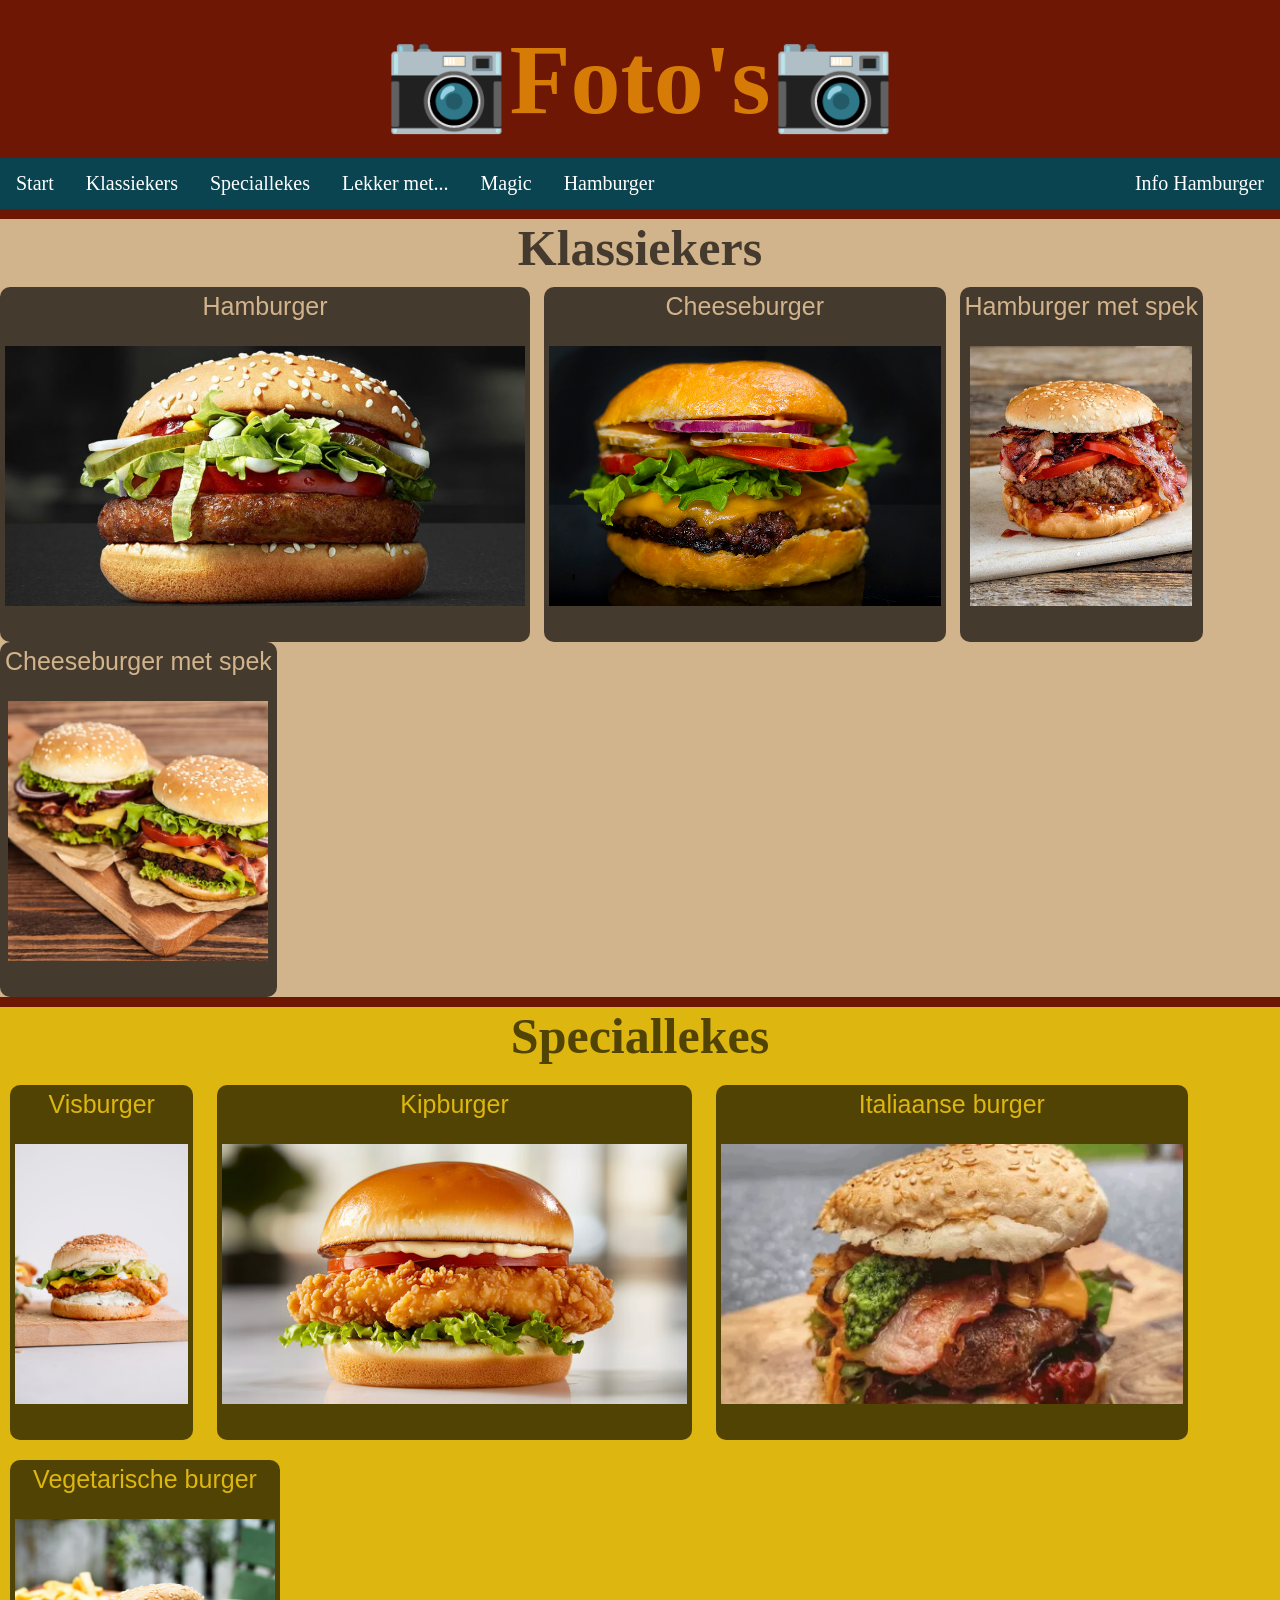
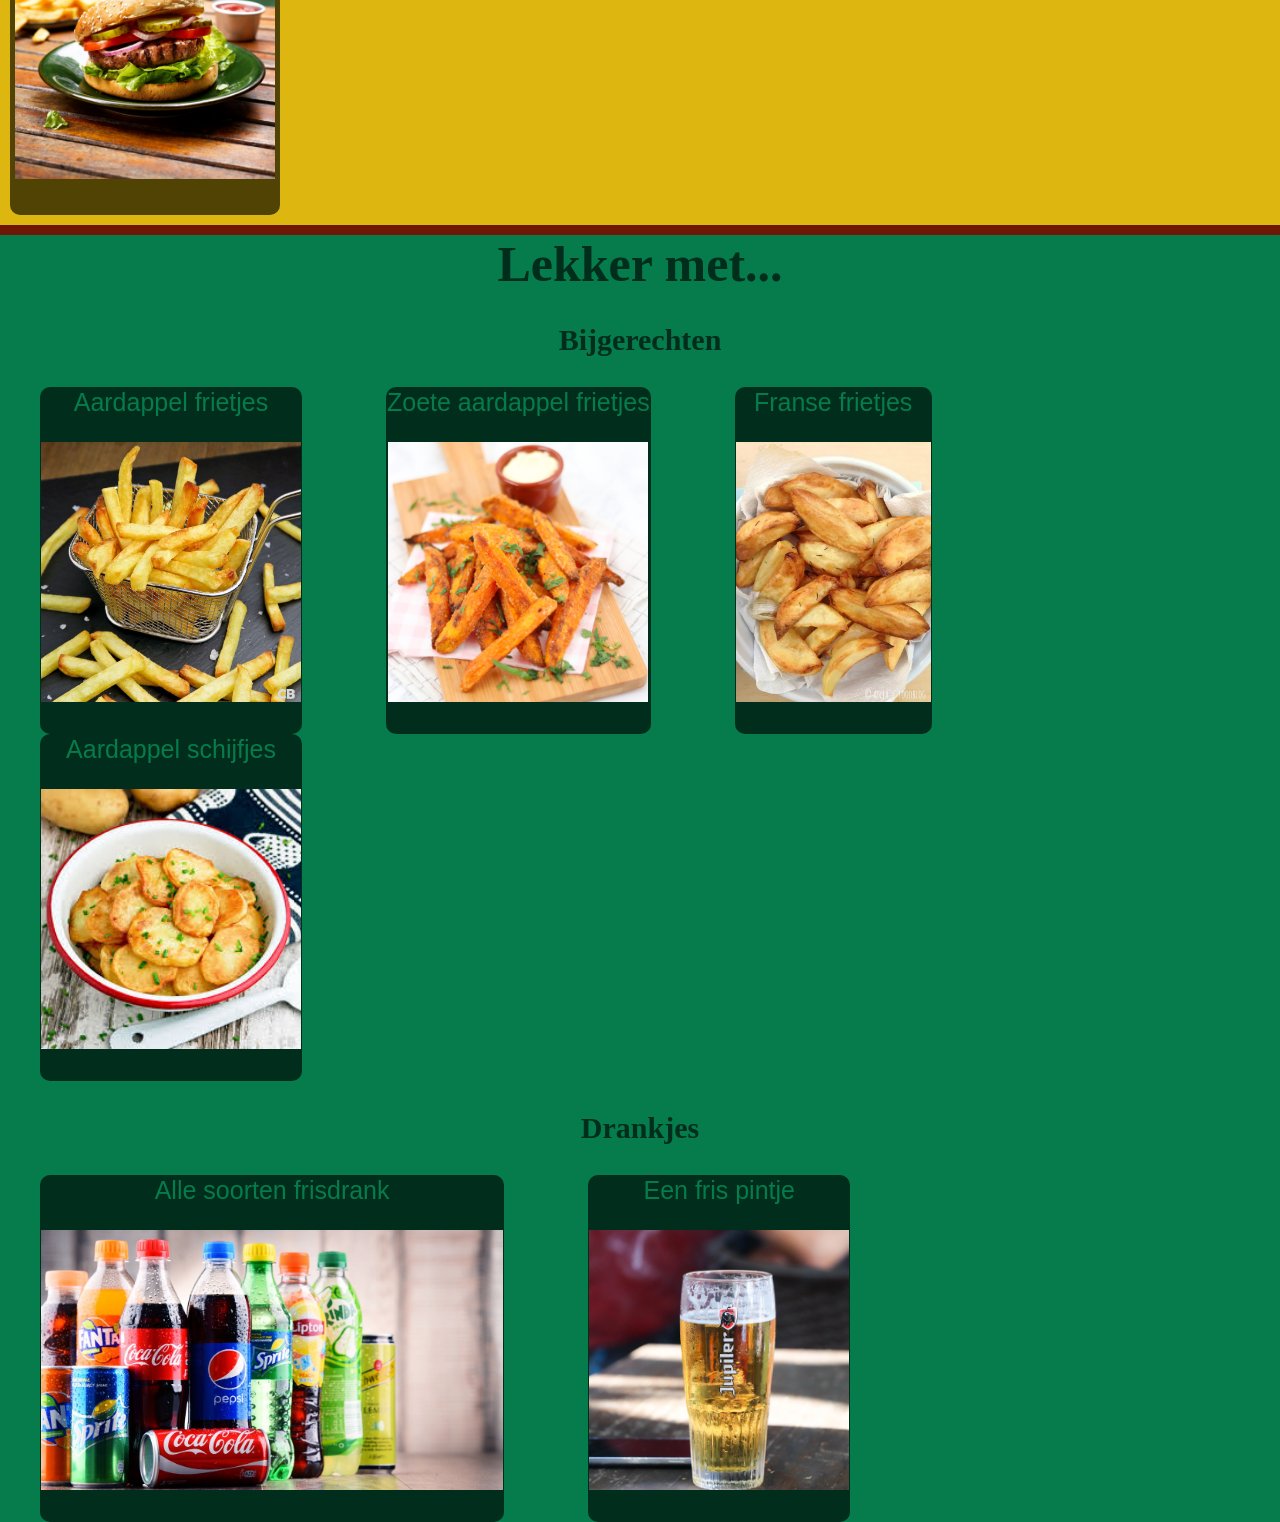
==== Foto's.html @ dd168a19 "Add files via upload" ====
<!DOCTYPE html>
<html>

<head>
    <title>
        📷Foto's📷
    </title>
    <header>
        <h1 id="home">📷Foto's📷</h1>
    </header>
    <link rel="stylesheet" href="indexstijl.css">
    <style>
        button {
            font-size: 25px;
            border: none;
            border-radius: 10px;
            position: relative;
        }

        .btn1 {
            background-color: rgb(69, 58, 46);
            color: tan;
            padding: 5px;
            display: inline-block;
            margin-right: 10px;
        }

        .btn1:hover {
            background-color: rgb(45, 38, 31);
        }

        .btn2 {
            background-color: rgb(81, 67, 4);
            color: rgb(221, 183, 15);
            padding: 5px;
            display: inline-block;
            margin: 10px;
        }

        .btn2:hover {
            background-color: rgb(50, 42, 4);
        }

        .btn3 {
            background-color: rgb(1, 46, 28);
            color: rgb(6, 123, 76);
            padding: 1px;
            display: inline-block;
            margin-left: 40px;
            margin-right: 40px;
        }

        .btn3:hover {
            background-color: rgb(1, 32, 19);
        }
    </style>
</head>

<body>
    <ul>
        <li><a href="#home">Start</a></li>
        <li><a href="#klassiekers">Klassiekers</a></li>
        <li><a href="#Speciallekes">Speciallekes</a></li>
        <li><a href="#LM">Lekker met...</a></li>
        <li><a href="Magic.html">Magic</a></li>
        <li><a href="index.html">Hamburger</a></li>
        <li style="float:right"><a href="https://nl.wikipedia.org/wiki/Hamburger" target="blank">Info Hamburger</a></li>
    </ul>
    <div style="background-color:tan;">
        <h2 id="klassiekers" style="color: rgb(69, 58, 46);">Klassiekers</h2>
        <a href="Afbeeldingen/Hamburger.jpg" target="blank"><button class="btn1">
                Hamburger
                <p><img src="Afbeeldingen/Hamburger.jpg" alt="Gewone Hamburger" style="width:auto;height:260px;"></p>
            </button></a>
        <a href="Afbeeldingen/cheesburger.jpg" target="blank"><button class="btn1">
                Cheeseburger
                <p><img src="Afbeeldingen/cheesburger.jpg" alt="Cheeseburger" style="width:auto;height:260px;"></p>
            </button></a>
        <a href="Afbeeldingen/burger met spek.jpg" target="blank"><button class="btn1">
                Hamburger met spek
                <p><img src="Afbeeldingen/burger met spek.jpg" alt="Hamburger met spek"
                        style="width:auto;height:260px;"></p>
            </button></a>
        <a href="Afbeeldingen/Hamburger met spek en kaas" target="blank"><button class="btn1">
                Cheeseburger met spek
                <p><img src="Afbeeldingen/Hamburger met spek en kaas" alt="Cheeseburger met spek"
                        style="width:auto;height:260px;"></p>
            </button></a>
    </div>
    <div style="background-color: rgb(221, 183, 15);">
        <h2 id="Speciallekes" style="color:rgb(81, 67, 4);">Speciallekes</h2>
        <a href="Afbeeldingen/Visburger.jpg" target="blank"><button class="btn2">
                Visburger
                <p><img src="Afbeeldingen/Visburger.jpg" alt="Hamburger van vis" style="width:auto;height:260px;"></p>
            </button></a>
        <a href="Afbeeldingen/Kipburger.jpg" target="blank"><button class="btn2">
                Kipburger
                <p><img src="Afbeeldingen/Kipburger.jpg" alt="Hamburger van kip" style="width:auto;height:260px;"></p>
            </button></a>
        <a href="Afbeeldingen/Italiaanse burger.webp" target="blank"><button class="btn2">
                Italiaanse burger
                <p><img src="Afbeeldingen/Italiaanse burger.webp" alt="Hamburger met pesto"
                        style="width:auto;height:260px;"></p>
            </button></a>
        <a href="Afbeeldingen/Vegetarische burger.avif" target="blank"><button class="btn2">
                Vegetarische burger
                <p><img src="Afbeeldingen/Vegetarische burger.avif" alt="Vegetarische burger"
                        style="width:auto;height:260px;"></p>
            </button></a>
    </div>
    <div style="background-color: rgb(6, 123, 76);">
        <h2 id="LM" style="color: rgb(1, 46, 28);">Lekker met...</h2>
        <h3 style="color: rgb(1, 46, 28);">Bijgerechten</h3>
        <a href="Afbeeldingen/Frietjes3aCB.jpg" target="blank"><button class="btn3">
                Aardappel frietjes
                <p><img src="Afbeeldingen/Frietjes3aCB.jpg" alt="Aardappel frietjes" style="width:auto;height:260px;">
                </p>
            </button></a>
        <a href="Afbeeldingen/Zoete aardappel frietjes.jpeg" target="blank"><button class="btn3">
                Zoete aardappel frietjes
                <p><img src="Afbeeldingen/Zoete aardappel frietjes.jpeg" alt="Zoete aardappel frietjes"
                        style="width:auto;height:260px;"></p>
            </button></a>
        <a href="Afbeeldingen/Franse frieten.webp" target="blank"><button class="btn3">
                Franse frietjes
                <p><img src="Afbeeldingen/Franse frieten.webp" alt="Franse frietjes" style="width:auto;height:260px;">
                </p>
            </button></a>
        <a href="Afbeeldingen/Aardappelschijfjes.jpg" target="blank"><button class="btn3">
                Aardappel schijfjes
                <p><img src="Afbeeldingen/Aardappelschijfjes.jpg" alt="Aardappel schijfjes"
                        style="width:auto;height:260px;"></p>
            </button></a>
        <h3 style="color: rgb(1, 46, 28);">Drankjes</h3>
        <a href="Afbeeldingen/Frisdranken.jpg" target="blank"><button class="btn3">
                Alle soorten frisdrank
                <p><img src="Afbeeldingen/Frisdranken.jpg" alt="Allerlei verschillende soorten frisdrank"
                        style="width:auto;height:260px;"></p>
            </button></a>
        <a href="Afbeeldingen/Pintje.webp" target="blank"><button class="btn3">
                Een fris pintje
                <p><img src="Afbeeldingen/Pintje.webp" alt="Een Pintje bier" style="width:auto;height:260px;"></p>
            </button></a>
    </div>
</body>

</html>
---- indexstijl.css ----
body{
    background-color:rgb(110, 23, 5);
    margin: 0;
    padding: 0;
    z-index: 1;
}
h1{
    color:#d67b05;
    font-size: 100px;
    margin: 10px;
    scroll-margin-top: 60px;
    font-family: cursive;
}
header {
    padding: 10px;
    text-align: center;
}
h2 {
    font-size: 50px;
    text-align: center;
    margin:10px;
    scroll-margin-top: 46px;
}
h3 {
    font-size: 30px;
    text-align: center;
}
.div1 {
    font-size: 20px;
    color: rgb(69, 58, 46);
    text-align: center;
}
.div2 {
    font-size: 20px;
    color: rgb(81, 67, 4);
    text-align: center;
}
.div3 {
    font-size: 20px;
    color: rgb(1, 46, 28);
    text-align: center;
}
ul {
    list-style-type: none;
    margin: 0;
    padding: 0;
    background-color: #0a4451;
    overflow: hidden;
    display: block;
    position: sticky;
    top: 0;
    z-index: 99999;
}

ul li {
    float: left;
}

ul li a {
    display:block;
    color: white;
    text-align: center;
    padding: 14px 16px;
    text-decoration: none;
    font-size: 20px;
}

ul li a:hover {
    background-color: #072f38;
}
.img{
    width:600px;
    height:auto;
    display:block;
    margin-left:auto;
    margin-right:auto;
}
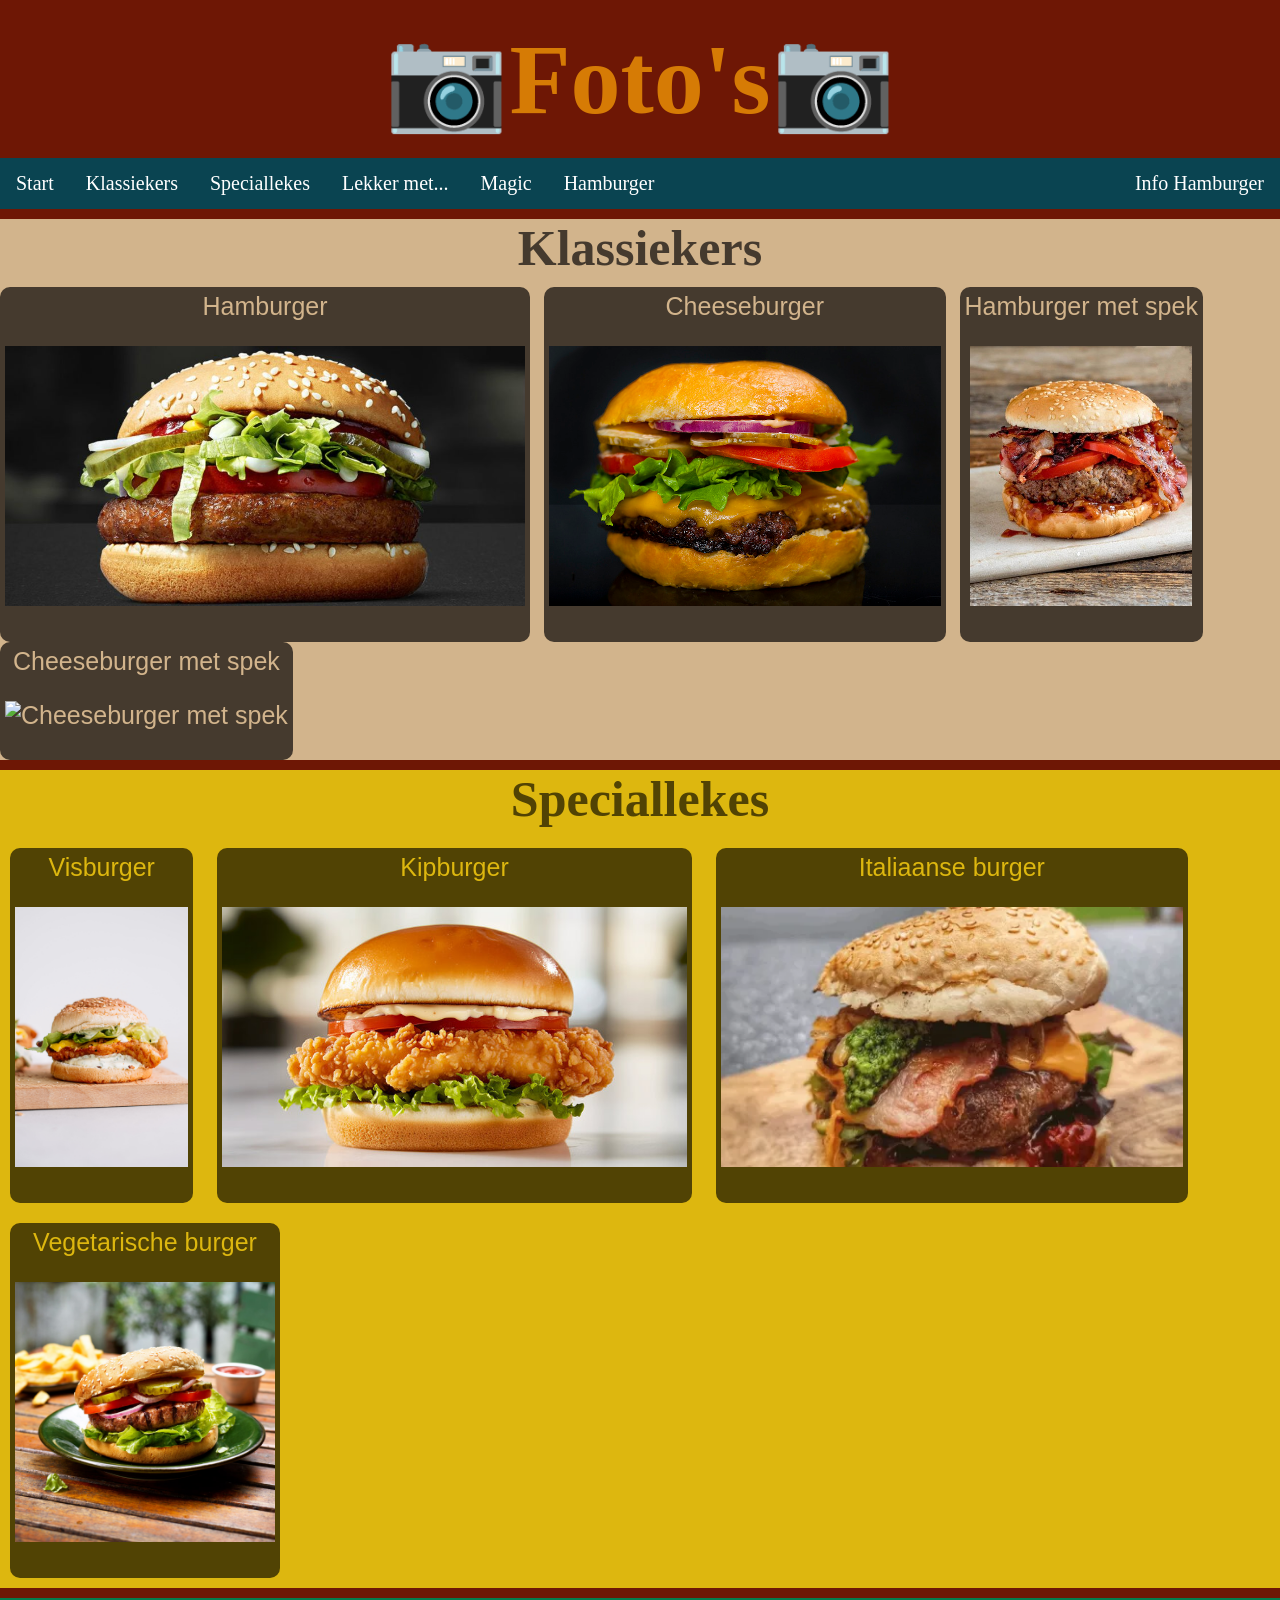
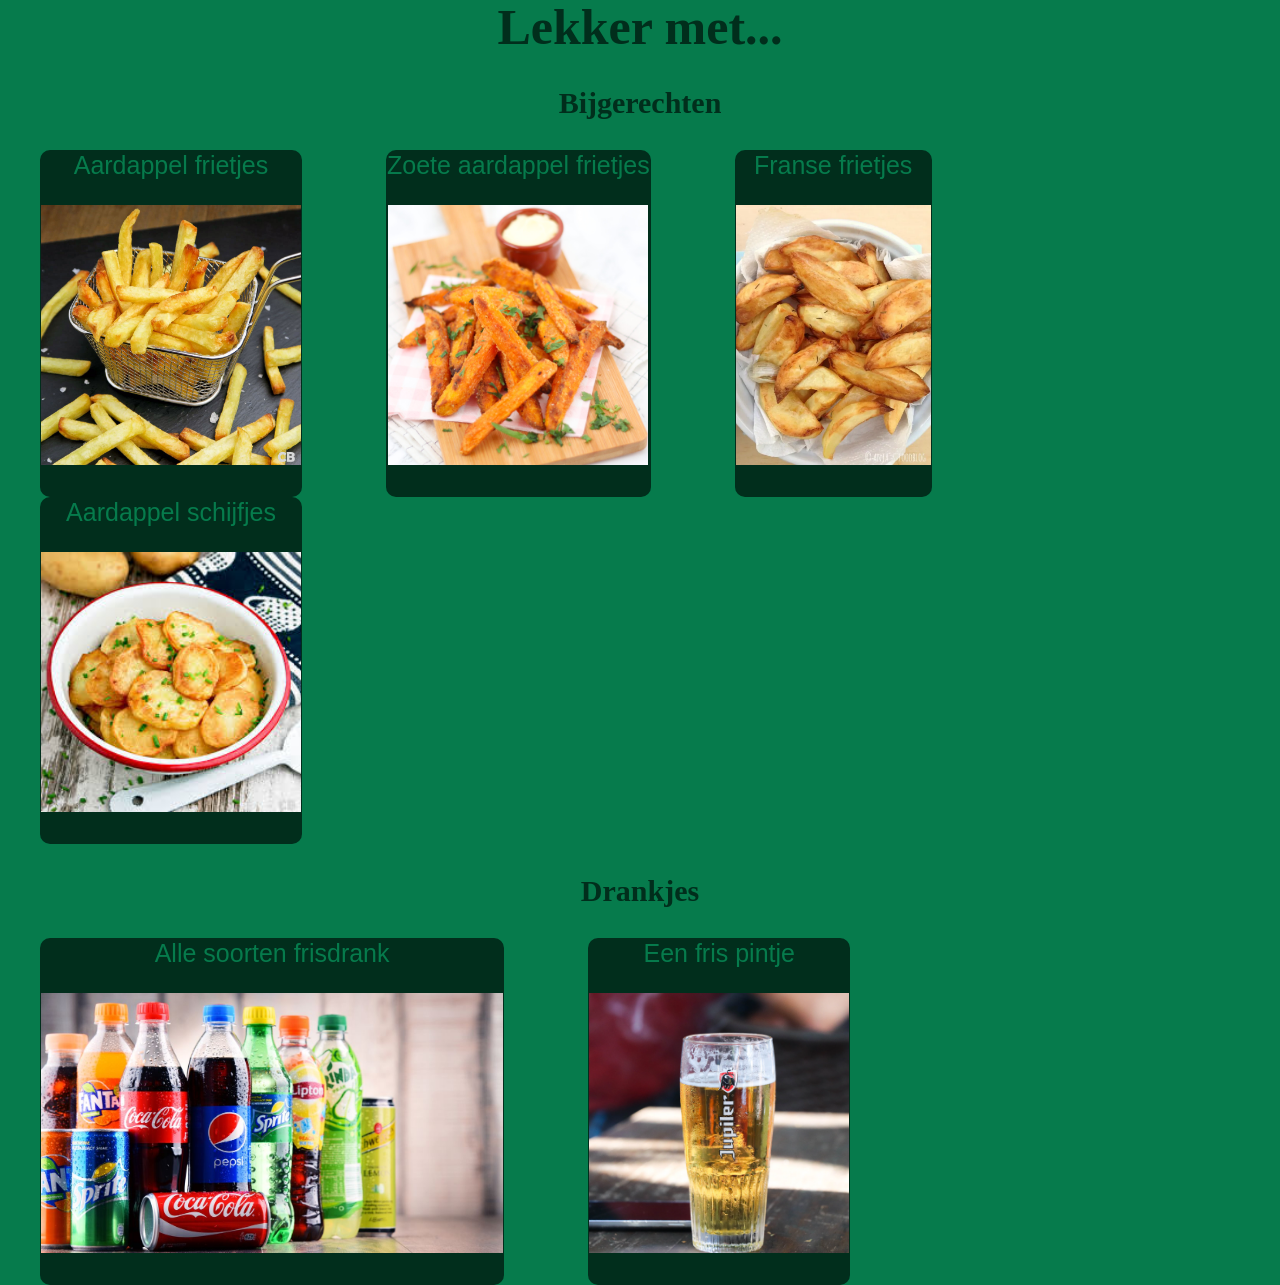
==== commit d12ab9d0: "Update Foto's.html" ====
--- a/Foto's.html
+++ b/Foto's.html
@@ -81,9 +81,9 @@
                 <p><img src="Afbeeldingen/burger met spek.jpg" alt="Hamburger met spek"
                         style="width:auto;height:260px;"></p>
             </button></a>
-        <a href="Afbeeldingen/Hamburger met spek en kaas" target="blank"><button class="btn1">
+        <a href="Afbeeldingen/Hamburger met spek en kaas.jpg" target="blank"><button class="btn1">
                 Cheeseburger met spek
-                <p><img src="Afbeeldingen/Hamburger met spek en kaas" alt="Cheeseburger met spek"
+                <p><img src="Afbeeldingen/Hamburger met spek en kaas.jpg" alt="Cheeseburger met spek"
                         style="width:auto;height:260px;"></p>
             </button></a>
     </div>
@@ -144,4 +144,5 @@
     </div>
 </body>
 
-</html>+
+</html>
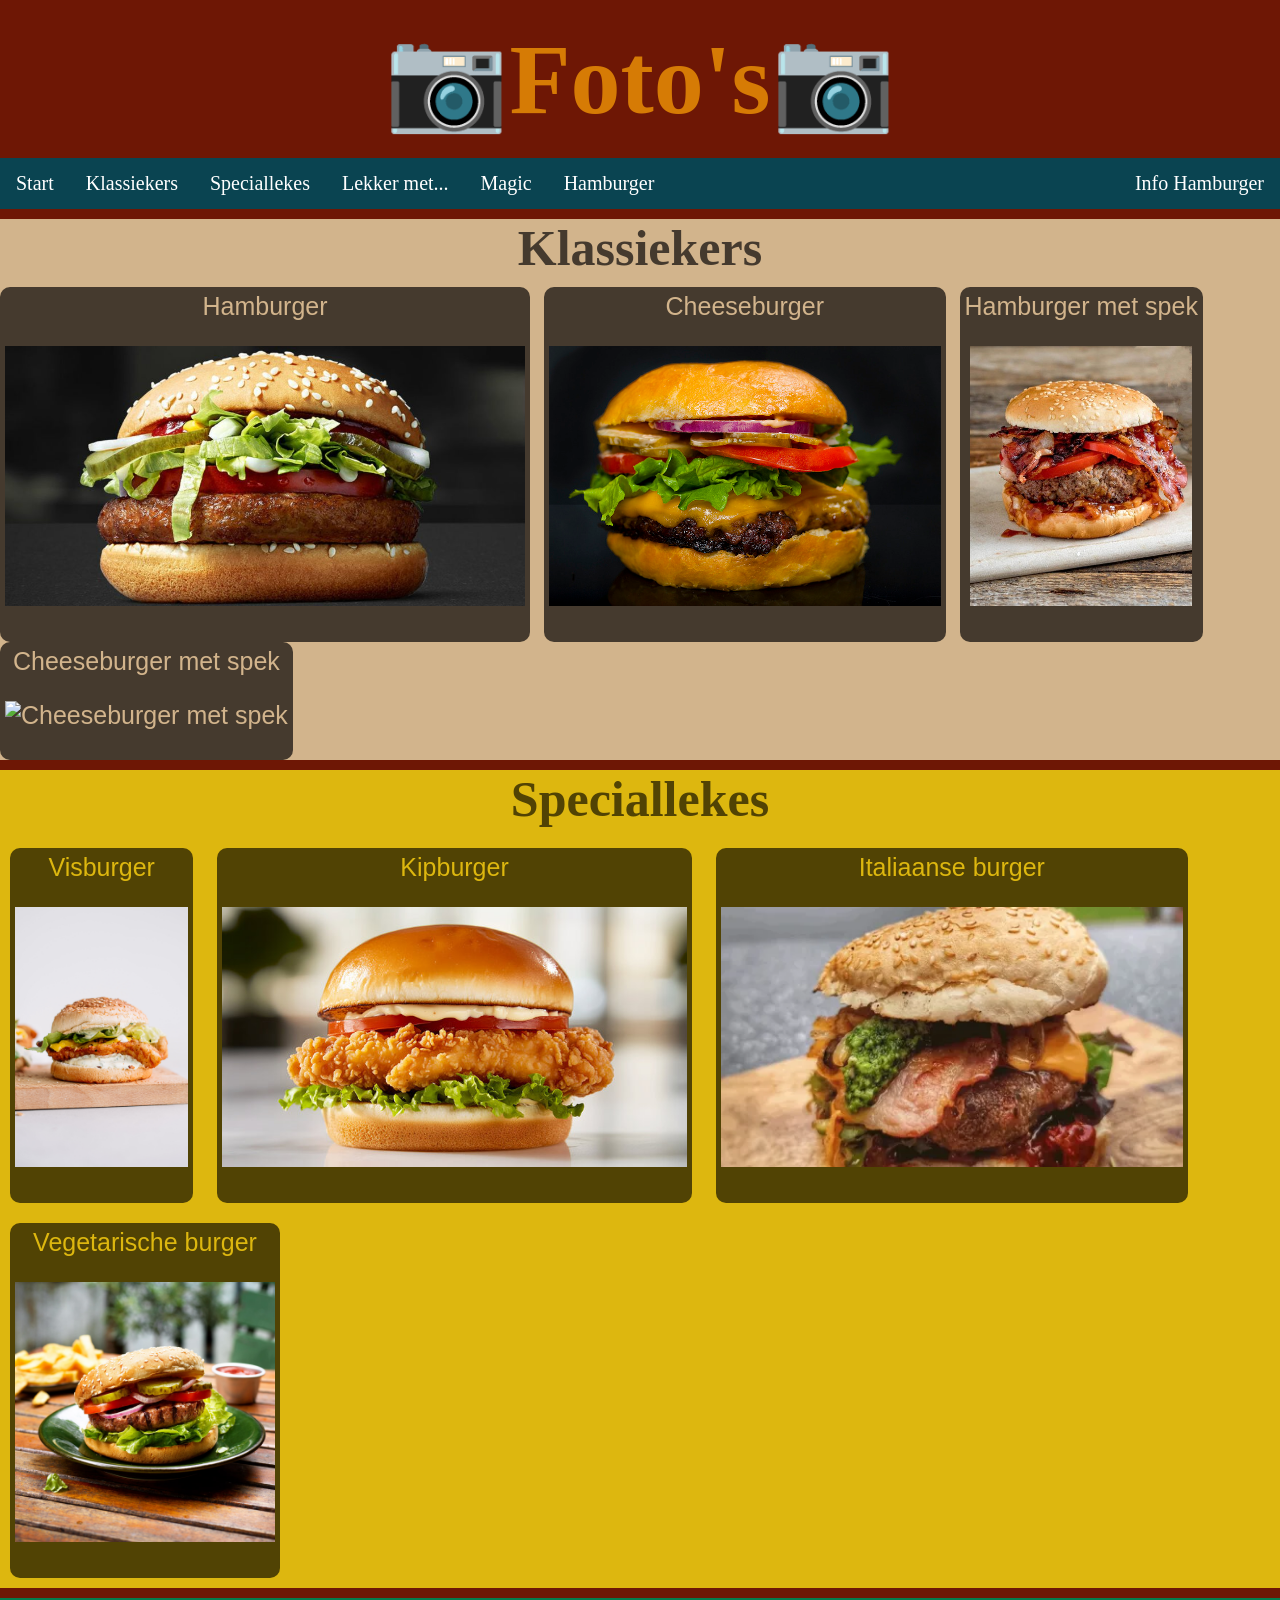
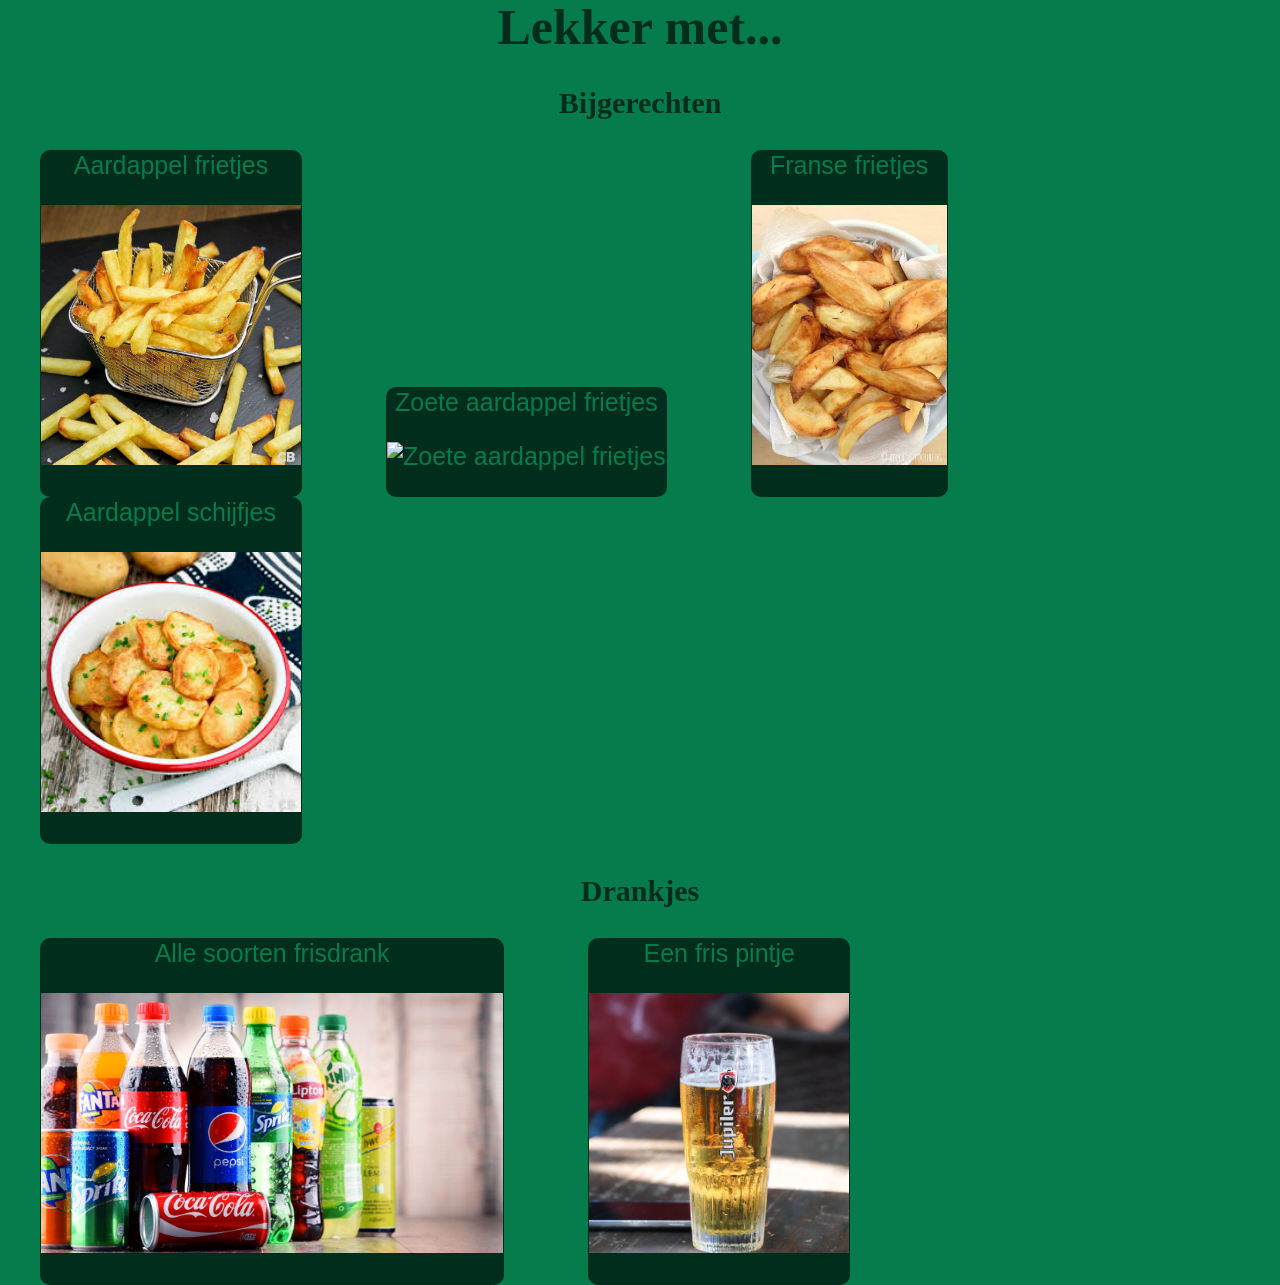
==== commit 1c8ec3d1: "Update Foto's.html" ====
--- a/Foto's.html
+++ b/Foto's.html
@@ -76,14 +76,14 @@
                 Cheeseburger
                 <p><img src="Afbeeldingen/cheesburger.jpg" alt="Cheeseburger" style="width:auto;height:260px;"></p>
             </button></a>
-        <a href="Afbeeldingen/burger met spek.jpg" target="blank"><button class="btn1">
+        <a href="Afbeeldingen/burgermetspek.jpg" target="blank"><button class="btn1">
                 Hamburger met spek
-                <p><img src="Afbeeldingen/burger met spek.jpg" alt="Hamburger met spek"
+                <p><img src="Afbeeldingen/burgermetspek.jpg" alt="Hamburger met spek"
                         style="width:auto;height:260px;"></p>
             </button></a>
-        <a href="Afbeeldingen/Hamburger met spek en kaas.jpg" target="blank"><button class="btn1">
+        <a href="Afbeeldingen/Hamburgermetspekenkaas.jpg" target="blank"><button class="btn1">
                 Cheeseburger met spek
-                <p><img src="Afbeeldingen/Hamburger met spek en kaas.jpg" alt="Cheeseburger met spek"
+                <p><img src="Afbeeldingen/Hamburgermetspekenkaas.jpg" alt="Cheeseburger met spek"
                         style="width:auto;height:260px;"></p>
             </button></a>
     </div>
@@ -97,14 +97,14 @@
                 Kipburger
                 <p><img src="Afbeeldingen/Kipburger.jpg" alt="Hamburger van kip" style="width:auto;height:260px;"></p>
             </button></a>
-        <a href="Afbeeldingen/Italiaanse burger.webp" target="blank"><button class="btn2">
+        <a href="Afbeeldingen/Italiaanseburger.webp" target="blank"><button class="btn2">
                 Italiaanse burger
-                <p><img src="Afbeeldingen/Italiaanse burger.webp" alt="Hamburger met pesto"
+                <p><img src="Afbeeldingen/Italiaanseburger.webp" alt="Hamburger met pesto"
                         style="width:auto;height:260px;"></p>
             </button></a>
-        <a href="Afbeeldingen/Vegetarische burger.avif" target="blank"><button class="btn2">
+        <a href="Afbeeldingen/Vegetarischeburger.avif" target="blank"><button class="btn2">
                 Vegetarische burger
-                <p><img src="Afbeeldingen/Vegetarische burger.avif" alt="Vegetarische burger"
+                <p><img src="Afbeeldingen/Vegetarischeburger.avif" alt="Vegetarische burger"
                         style="width:auto;height:260px;"></p>
             </button></a>
     </div>
@@ -116,14 +116,14 @@
                 <p><img src="Afbeeldingen/Frietjes3aCB.jpg" alt="Aardappel frietjes" style="width:auto;height:260px;">
                 </p>
             </button></a>
-        <a href="Afbeeldingen/Zoete aardappel frietjes.jpeg" target="blank"><button class="btn3">
+        <a href="Afbeeldingen/Zoeteaardappelfrietjes.jpeg" target="blank"><button class="btn3">
                 Zoete aardappel frietjes
                 <p><img src="Afbeeldingen/Zoete aardappel frietjes.jpeg" alt="Zoete aardappel frietjes"
                         style="width:auto;height:260px;"></p>
             </button></a>
-        <a href="Afbeeldingen/Franse frieten.webp" target="blank"><button class="btn3">
+        <a href="Afbeeldingen/Fransefrieten.webp" target="blank"><button class="btn3">
                 Franse frietjes
-                <p><img src="Afbeeldingen/Franse frieten.webp" alt="Franse frietjes" style="width:auto;height:260px;">
+                <p><img src="Afbeeldingen/Fransefrieten.webp" alt="Franse frietjes" style="width:auto;height:260px;">
                 </p>
             </button></a>
         <a href="Afbeeldingen/Aardappelschijfjes.jpg" target="blank"><button class="btn3">
@@ -146,3 +146,4 @@
 
 
 </html>
+
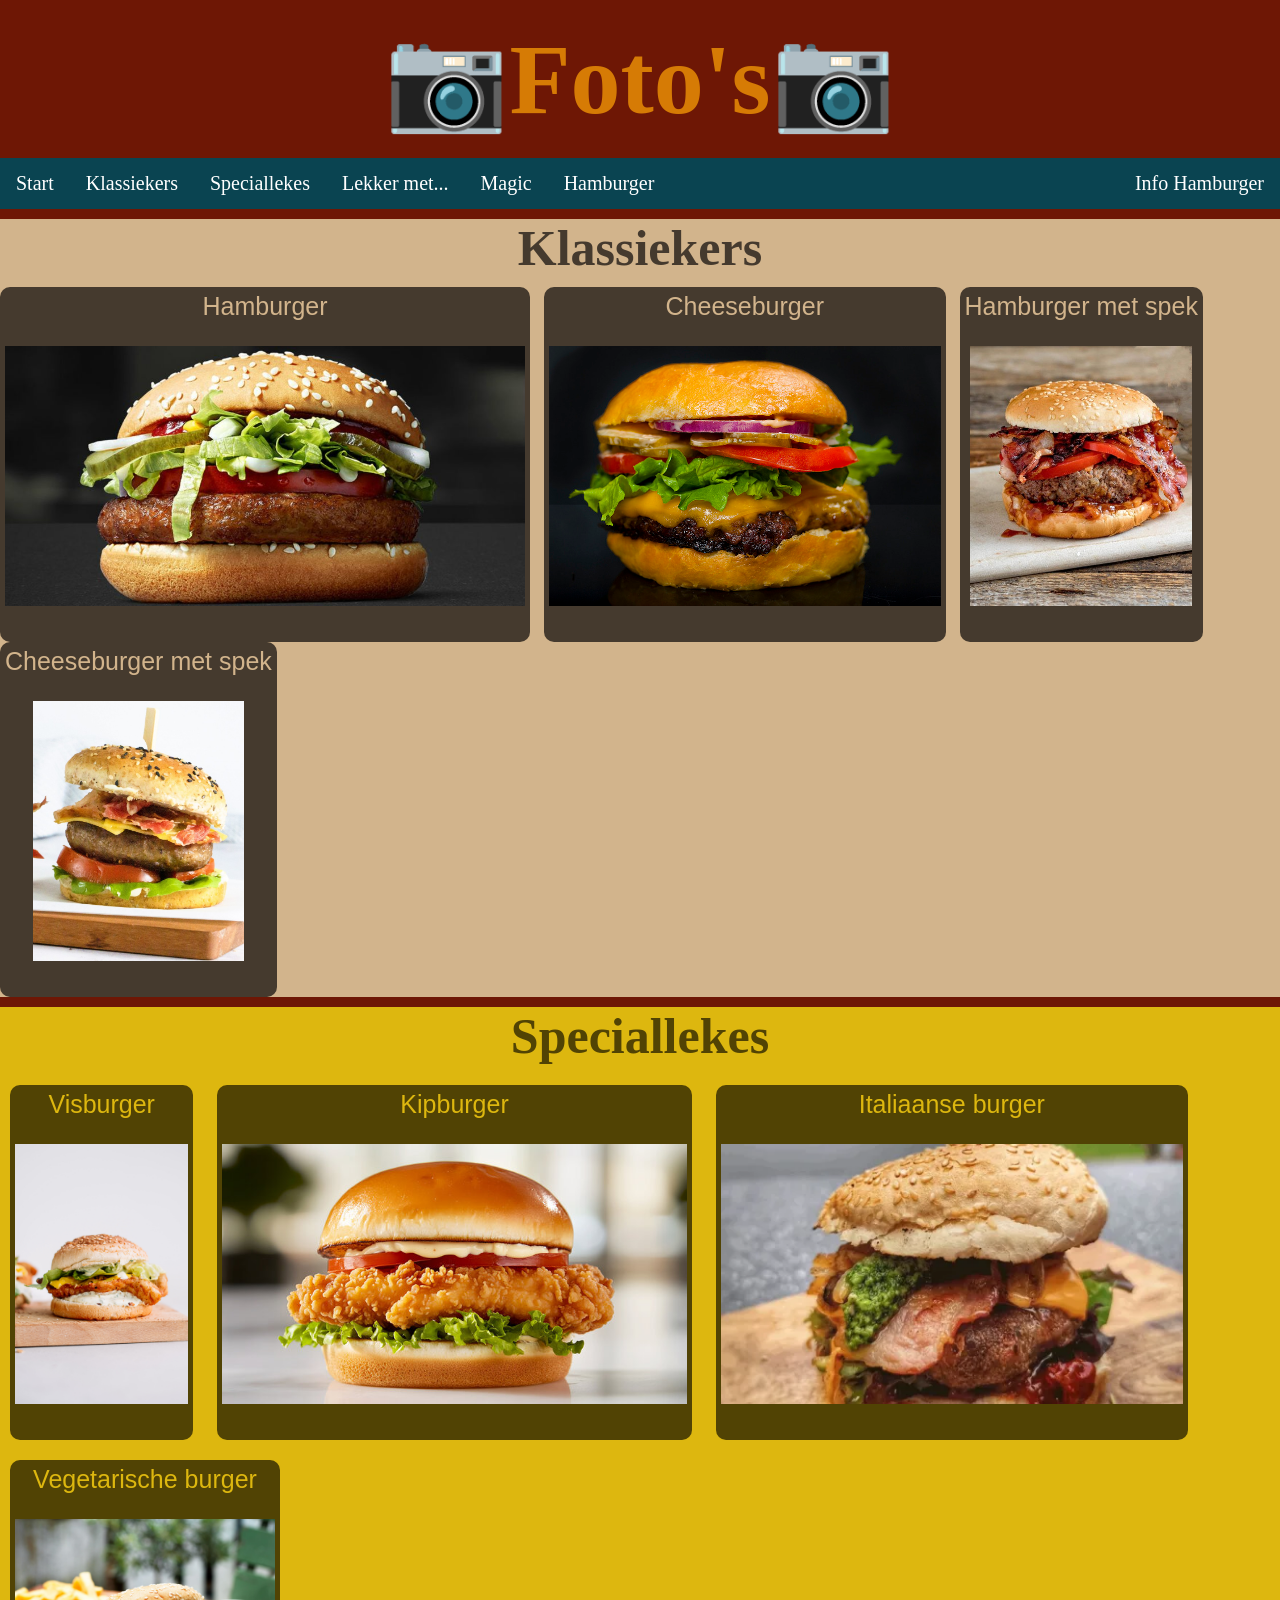
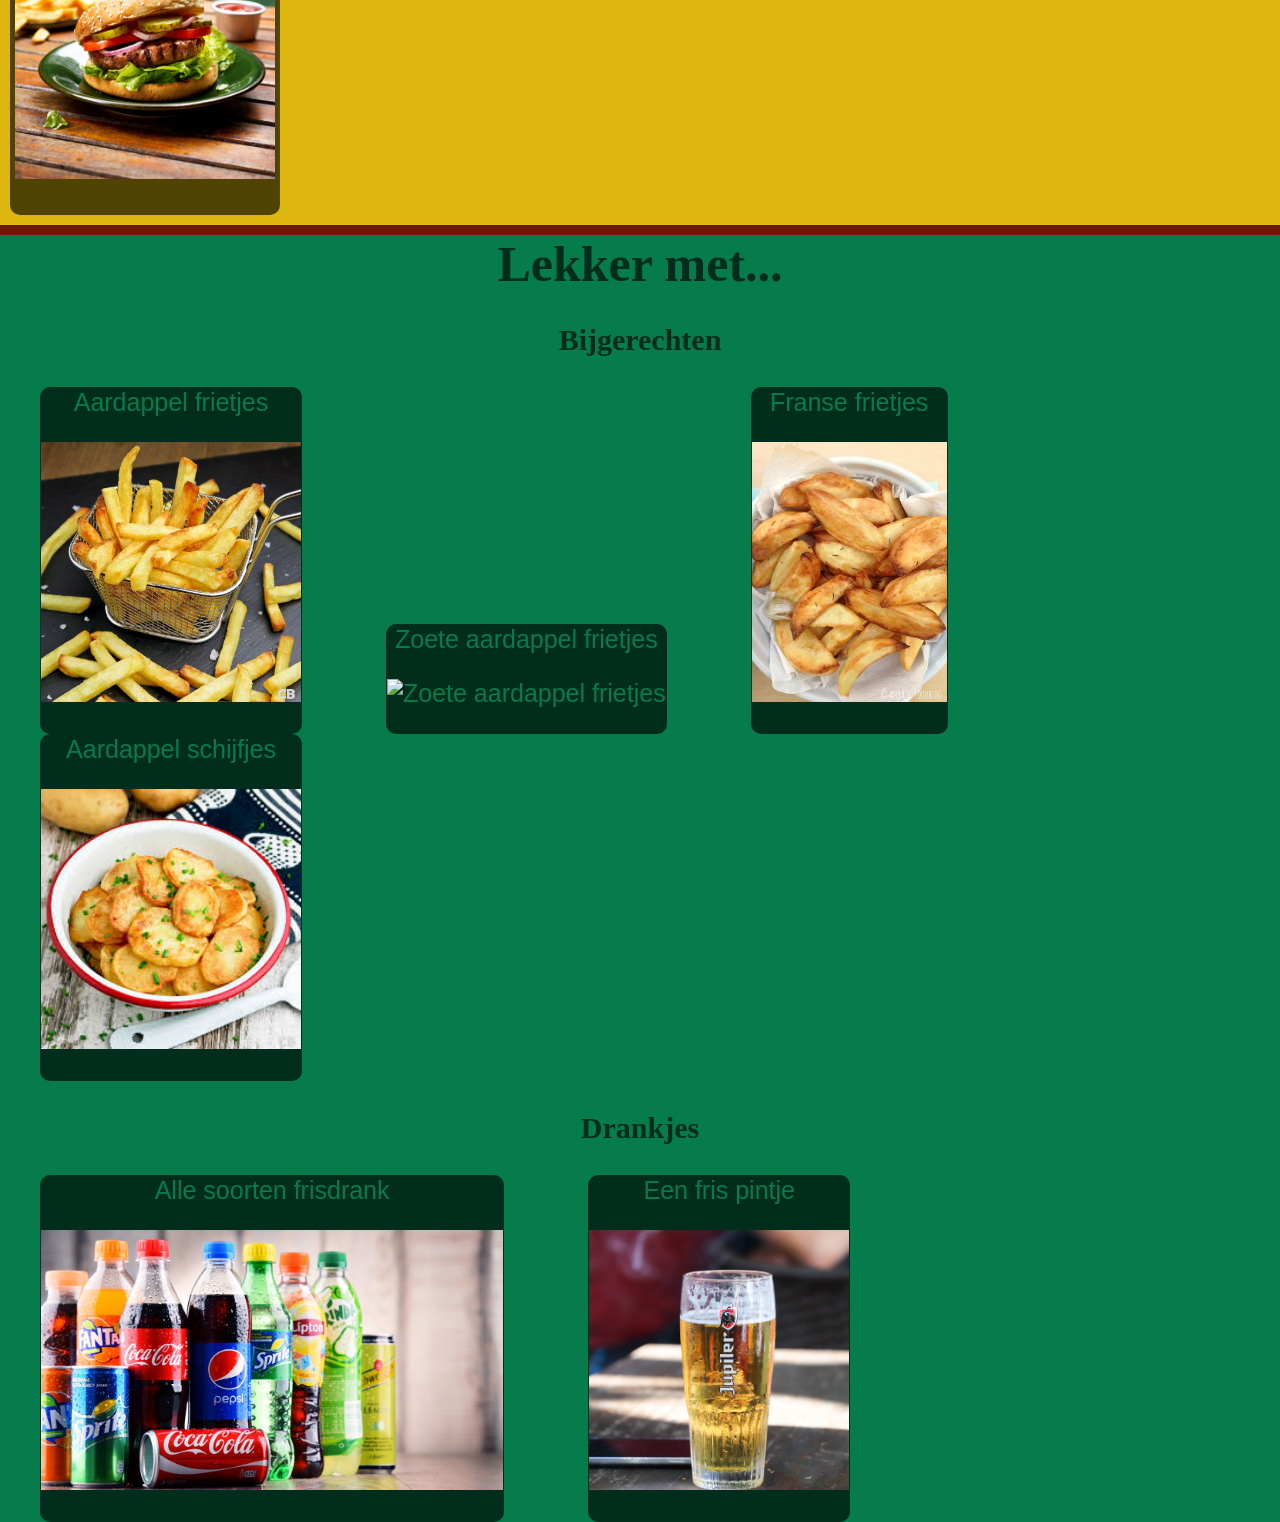
==== commit 295631df: "Update Foto's.html" ====
--- a/Foto's.html
+++ b/Foto's.html
@@ -81,9 +81,9 @@
                 <p><img src="Afbeeldingen/burgermetspek.jpg" alt="Hamburger met spek"
                         style="width:auto;height:260px;"></p>
             </button></a>
-        <a href="Afbeeldingen/Hamburgermetspekenkaas.jpg" target="blank"><button class="btn1">
+        <a href="Afbeeldingen/hamburgermetspekenkaas.jpg" target="blank"><button class="btn1">
                 Cheeseburger met spek
-                <p><img src="Afbeeldingen/Hamburgermetspekenkaas.jpg" alt="Cheeseburger met spek"
+                <p><img src="Afbeeldingen/hamburgermetspekenkaas.jpg" alt="Cheeseburger met spek"
                         style="width:auto;height:260px;"></p>
             </button></a>
     </div>
@@ -147,3 +147,4 @@
 
 </html>
 
+
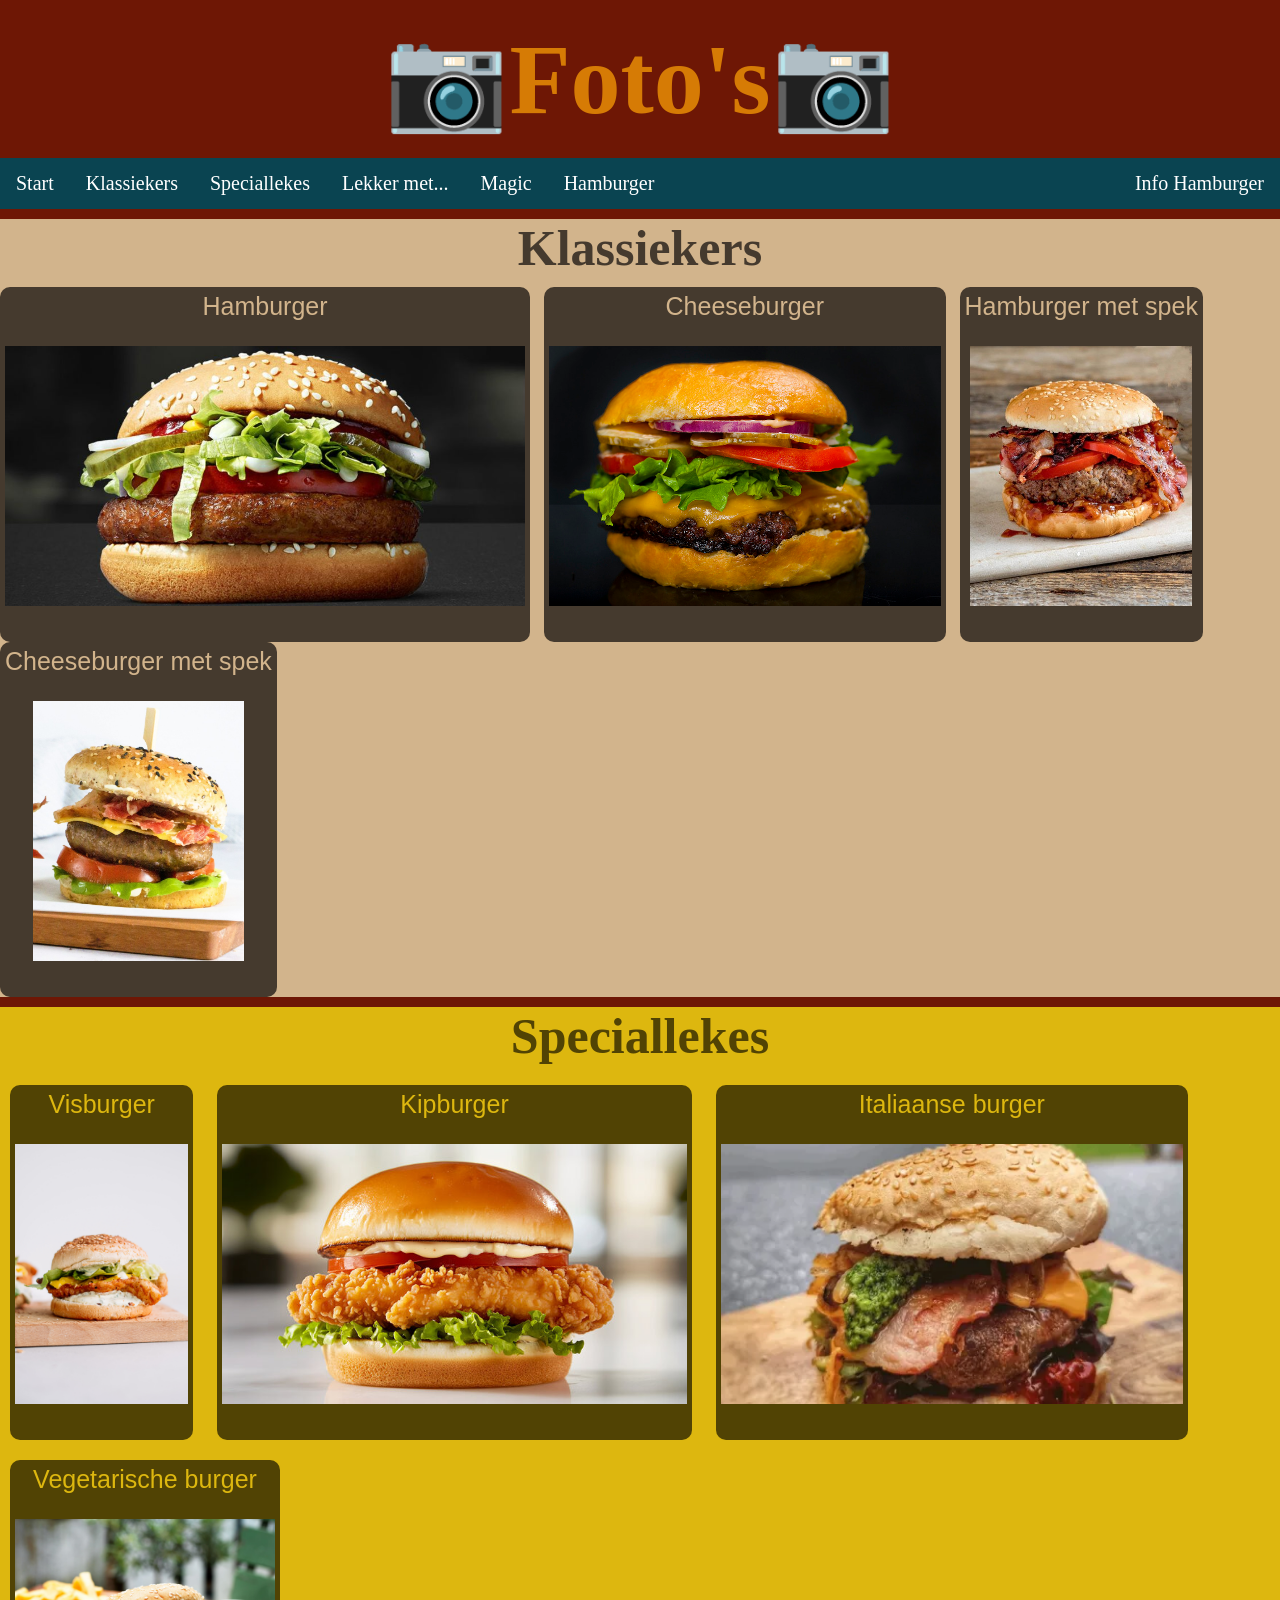
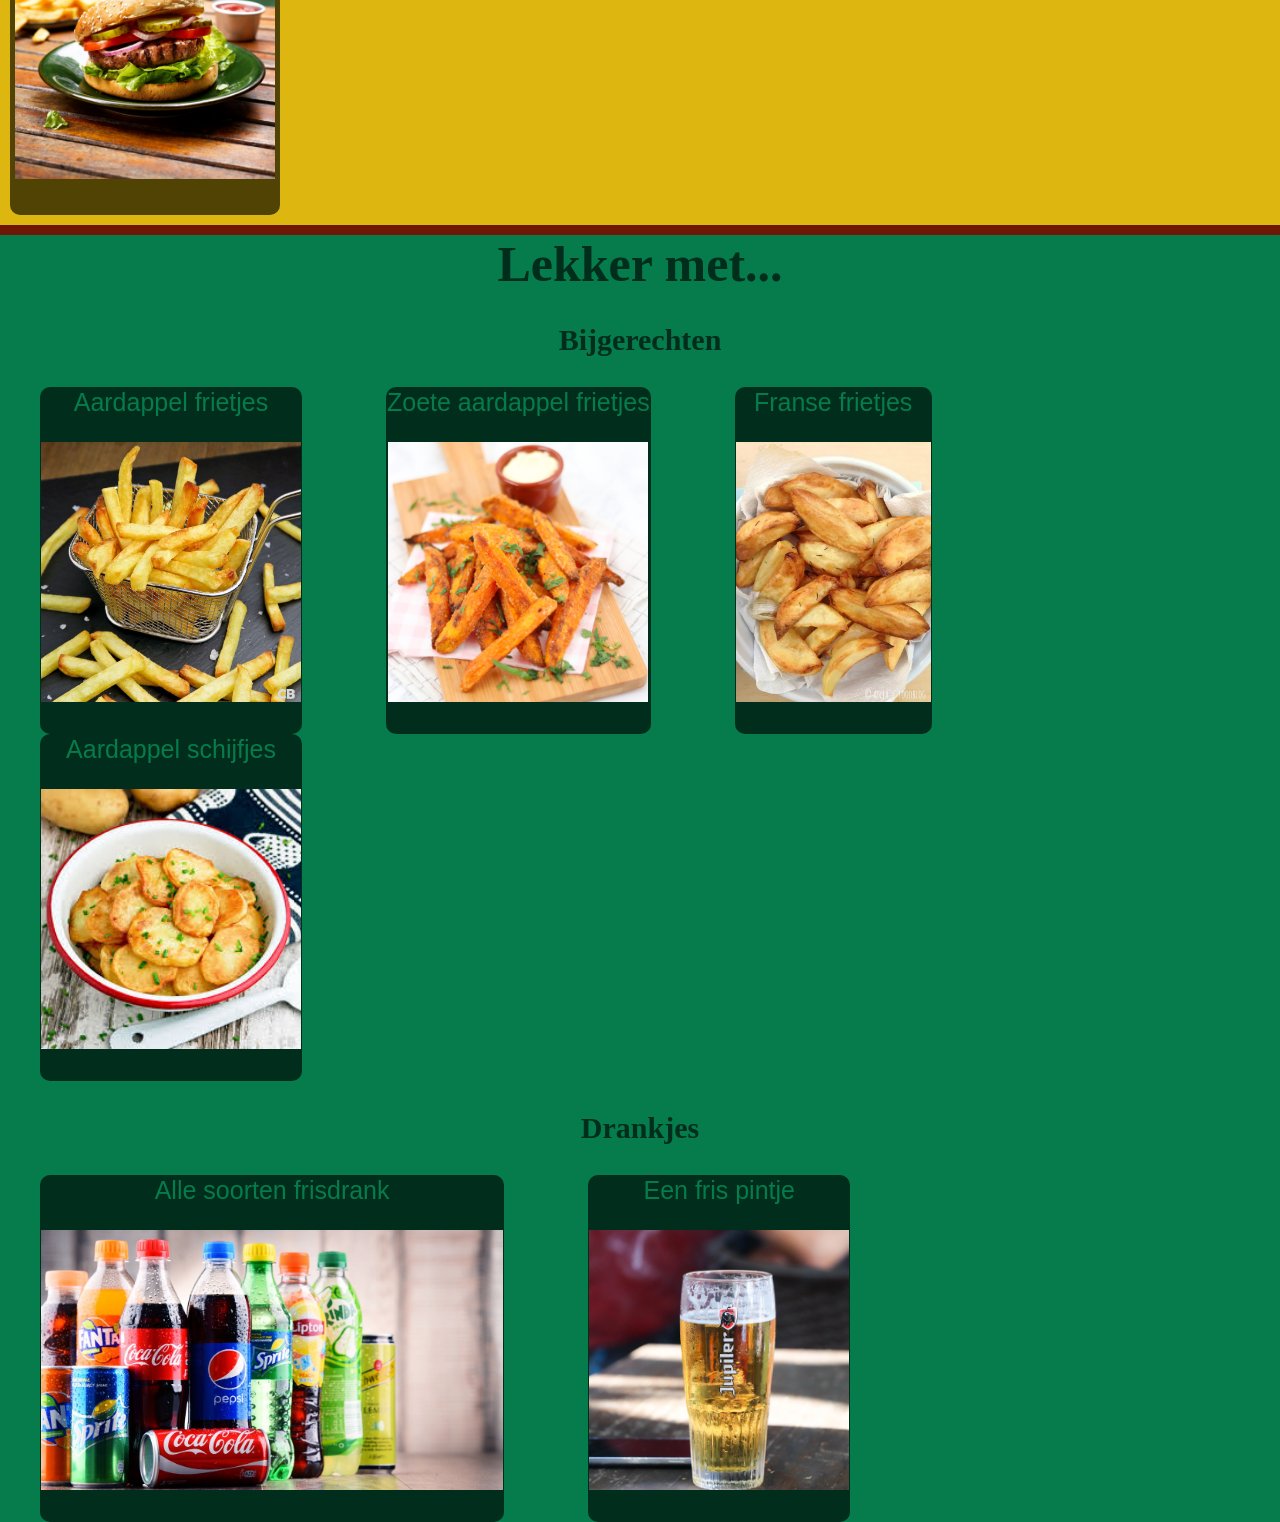
==== commit 857e0acd: "Update Foto's.html" ====
--- a/Foto's.html
+++ b/Foto's.html
@@ -118,7 +118,7 @@
             </button></a>
         <a href="Afbeeldingen/Zoeteaardappelfrietjes.jpeg" target="blank"><button class="btn3">
                 Zoete aardappel frietjes
-                <p><img src="Afbeeldingen/Zoete aardappel frietjes.jpeg" alt="Zoete aardappel frietjes"
+                <p><img src="Afbeeldingen/Zoeteaardappelfrietjes.jpeg" alt="Zoete aardappel frietjes"
                         style="width:auto;height:260px;"></p>
             </button></a>
         <a href="Afbeeldingen/Fransefrieten.webp" target="blank"><button class="btn3">
